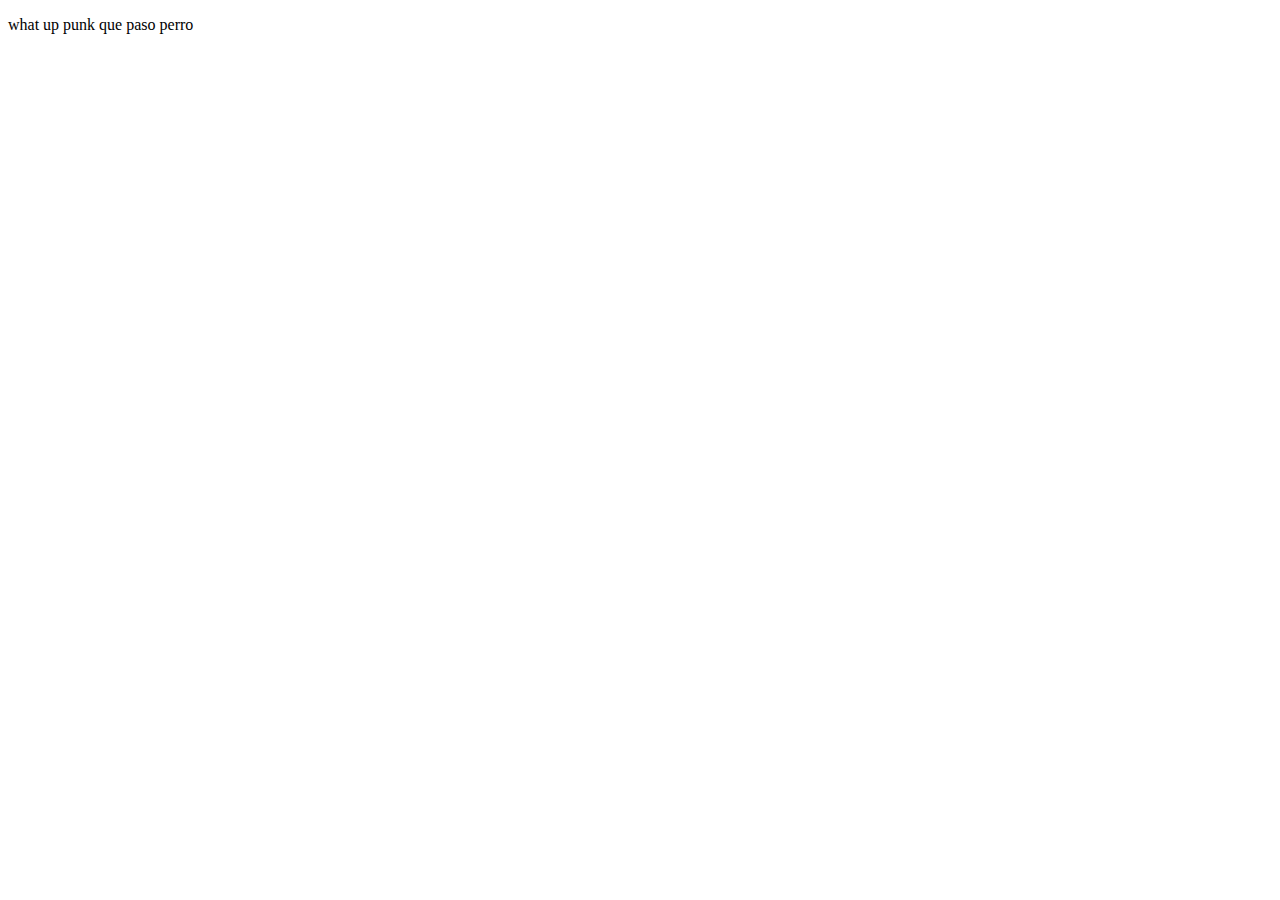
==== index.html @ 40943136 "firts commit" ====
<!DOCTYPE html>
<html lang="en">
<head>
    <meta charset="UTF-8">
    <meta name="viewport" content="width=device-width, initial-scale=1.0">
    <title>Document</title>
</head>
<body>
    <p>what up punk que paso perro</p>
</body>
</html>
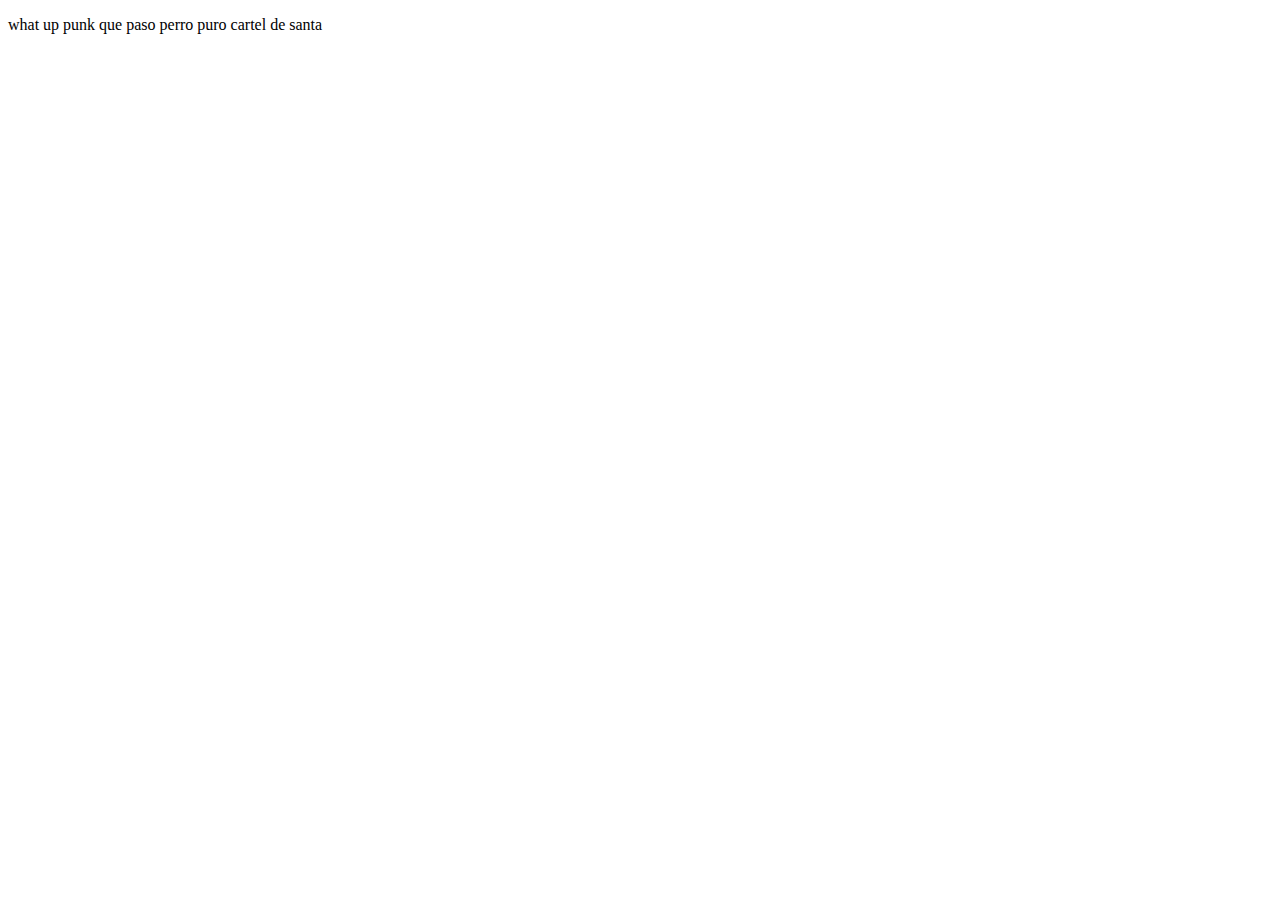
==== commit 2c59c4ca: "cambios perro" ====
--- a/index.html
+++ b/index.html
@@ -1,11 +1,11 @@
 <!DOCTYPE html>
-<html lang="en">
+<html lang="es">
 <head>
     <meta charset="UTF-8">
     <meta name="viewport" content="width=device-width, initial-scale=1.0">
     <title>Document</title>
 </head>
 <body>
-    <p>what up punk que paso perro</p>
+    <p>what up punk que paso perro puro cartel de santa</p>
 </body>
-</html>+</html>
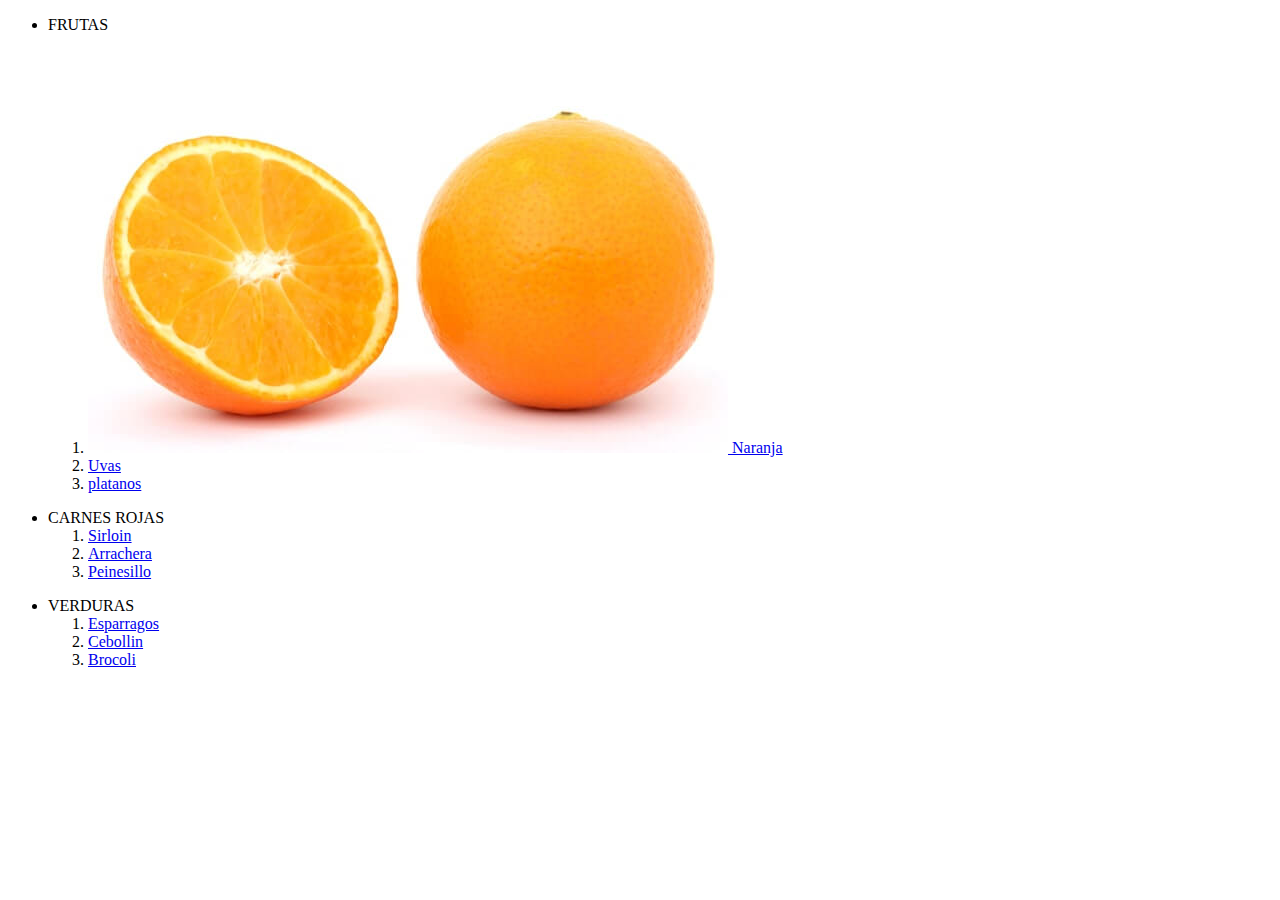
==== commit e5a8c0e3: "avance_html" ====
--- a/index.html
+++ b/index.html
@@ -6,6 +6,79 @@
     <title>Document</title>
 </head>
 <body>
-    <p>what up punk que paso perro puro cartel de santa</p>
+<main>
+    <ul>
+        <li>
+            FRUTAS
+        </li>
+        <OL>
+            <LI>
+                <a href="https://www.google.com/search?q=recetas+con+naranjas&rlz=1C1ALOY_esMX932MX932&oq=recetas+con+naranjas&aqs=chrome..69i57j0l3j0i395l6.4451j1j7&sourceid=chrome&ie=UTF-8"
+                target="blank"
+                > <img src="./pics_fruta/naranjas.jpg" alt="es una naranja">  Naranja
+            </a>
+            
+            </LI>
+            <li>
+                <a href="https://www.google.com/search?q=receta+con+uvas&rlz=1C1ALOY_esMX932MX932&oq=receta+con+uvas&aqs=chrome..69i57j0l2j0i395l3j0i22i30i395l4.3319j1j9&sourceid=chrome&ie=UTF-8"
+                target="blank"
+                >Uvas</a>
+            </li>
+            <li>
+                <a href="https://www.google.com/search?rlz=1C1ALOY_esMX932MX932&sxsrf=ALeKk004Cc84Q734uZwfiuVplNskOu6ETA%3A1610657610119&ei=Sq8AYLHABpL19AP2npj4Bw&q=receta+con+platanos&oq=receta+con+platanos&gs_lcp=[base64]&sclient=psy-ab&ved=0ahUKEwixjdKVp5zuAhWSOn0KHXYPBn8Q4dUDCA0&uact=5"
+                target="blank"
+            
+                >platanos</a>
+            </li>
+        </OL>
+    </ul>
+    <ul>
+       <li>CARNES ROJAS</li> 
+        <ol>
+            <li>
+                <a href="https://www.google.com/search?rlz=1C1ALOY_esMX932MX932&sxsrf=ALeKk00JaKcWxu2eP_IoSH_U6teqSsi_EA%3A1610657719074&ei=t68AYKCCBLHN0PEPz-WluAM&q=receta+con+sirloin&oq=receta+con+sirloin&gs_lcp=[base64]&sclient=psy-ab&ved=0ahUKEwjguczJp5zuAhWxJjQIHc9yCTcQ4dUDCA0&uact=5"
+                target="blank"
+            
+                >Sirloin</a>
+            </li>
+            <li>
+                <a href="https://www.google.com/search?rlz=1C1ALOY_esMX932MX932&sxsrf=ALeKk021uDWi-0g7NKJUGeIXfGrI0XAneg%3A1610658082377&ei=IrEAYPnQFsGs0PEPxbK3wAU&q=receta+con+arrachera&oq=receta+con+arrachera&gs_lcp=[base64]&sclient=psy-ab&ved=0ahUKEwj56er2qJzuAhVBFjQIHUXZDVgQ4dUDCA0&uact=5"
+                target="blank"
+                >
+                    Arrachera
+                </a>
+                
+            </li>
+            <li>
+                <a href="https://www.google.com/search?rlz=1C1ALOY_esMX932MX932&sxsrf=ALeKk02EPxCsqYGoA7WXF5jF44fbIj582A%3A1610658107949&ei=O7EAYJ-uOe_B0PEP6vu1wAY&q=receta+con+peinecillo&oq=receta+con+pein&gs_lcp=[base64]&sclient=psy-ab"
+                
+                target="blank">
+            Peinesillo
+            </a>
+            </li>
+
+        </ol>
+    </ul>
+    <UL>
+        <li>VERDURAS</li>
+        <ol>
+            <li>
+                <a href="https://www.google.com/search?q=receta+con+esparragos&rlz=1C1ALOY_esMX932MX932&oq=receta+con+espar&aqs=chrome.0.0j69i57j0l2j0i395l3j0i20i263i395j0i395l2.4265j1j7&sourceid=chrome&ie=UTF-8"
+                target="blank">
+            Esparragos</a>
+            </li>
+            <li>
+                <a href="https://www.google.com/search?rlz=1C1ALOY_esMX932MX932&sxsrf=ALeKk0102mZOhucAcTxo10VzcoLYB7D1ew%3A1610658472465&ei=qLIAYN3xG_-t0PEPy46RqAY&q=receta+con+cebollin&oq=receta+con+cebollin&gs_lcp=[base64]&sclient=psy-ab&ved=0ahUKEwjd5euwqpzuAhX_FjQIHUtHBGUQ4dUDCA0&uact=5"
+                target="blank">
+            Cebollin</a>
+            </li>
+            <li>
+                <a href="https://www.google.com/search?rlz=1C1ALOY_esMX932MX932&sxsrf=ALeKk03TXWZc4s1TCIRQWfw3w03KLqUCIQ%3A1610658520636&ei=2LIAYMWoJra70PEP9ICTiAs&q=receta+con+brocoli&oq=receta+con+brocoli&gs_lcp=[base64]&sclient=psy-ab&ved=0ahUKEwjF9OfHqpzuAhW2HTQIHXTABLEQ4dUDCA0&uact=5"
+                target="blank">
+            Brocoli</a>
+            </li>
+        </ol>
+    </UL>
+</main>    
 </body>
-</html>
+</html>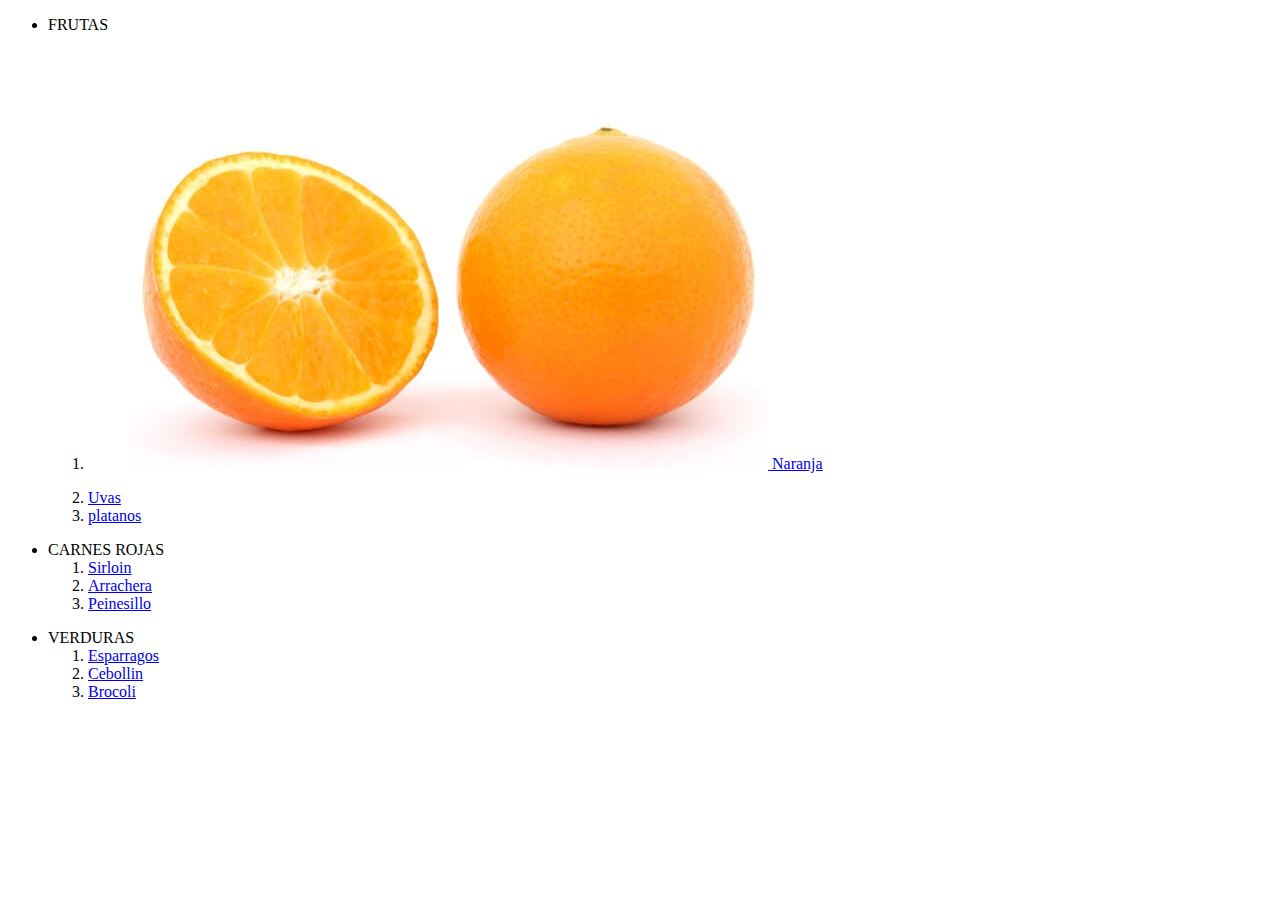
==== commit 632d3534: "jala" ====
--- a/index.html
+++ b/index.html
@@ -15,14 +15,20 @@
             <LI>
                 <a href="https://www.google.com/search?q=recetas+con+naranjas&rlz=1C1ALOY_esMX932MX932&oq=recetas+con+naranjas&aqs=chrome..69i57j0l3j0i395l6.4451j1j7&sourceid=chrome&ie=UTF-8"
                 target="blank"
-                > <img src="./pics_fruta/naranjas.jpg" alt="es una naranja">  Naranja
+                > 
+                <figure>
+                    <img src="./pics_fruta/naranjas.jpg" alt="es una naranja">  Naranja
+
+                </figure>
             </a>
             
             </LI>
             <li>
                 <a href="https://www.google.com/search?q=receta+con+uvas&rlz=1C1ALOY_esMX932MX932&oq=receta+con+uvas&aqs=chrome..69i57j0l2j0i395l3j0i22i30i395l4.3319j1j9&sourceid=chrome&ie=UTF-8"
                 target="blank"
-                >Uvas</a>
+                >
+                
+                Uvas</a>
             </li>
             <li>
                 <a href="https://www.google.com/search?rlz=1C1ALOY_esMX932MX932&sxsrf=ALeKk004Cc84Q734uZwfiuVplNskOu6ETA%3A1610657610119&ei=Sq8AYLHABpL19AP2npj4Bw&q=receta+con+platanos&oq=receta+con+platanos&gs_lcp=[base64]&sclient=psy-ab&ved=0ahUKEwixjdKVp5zuAhWSOn0KHXYPBn8Q4dUDCA0&uact=5"
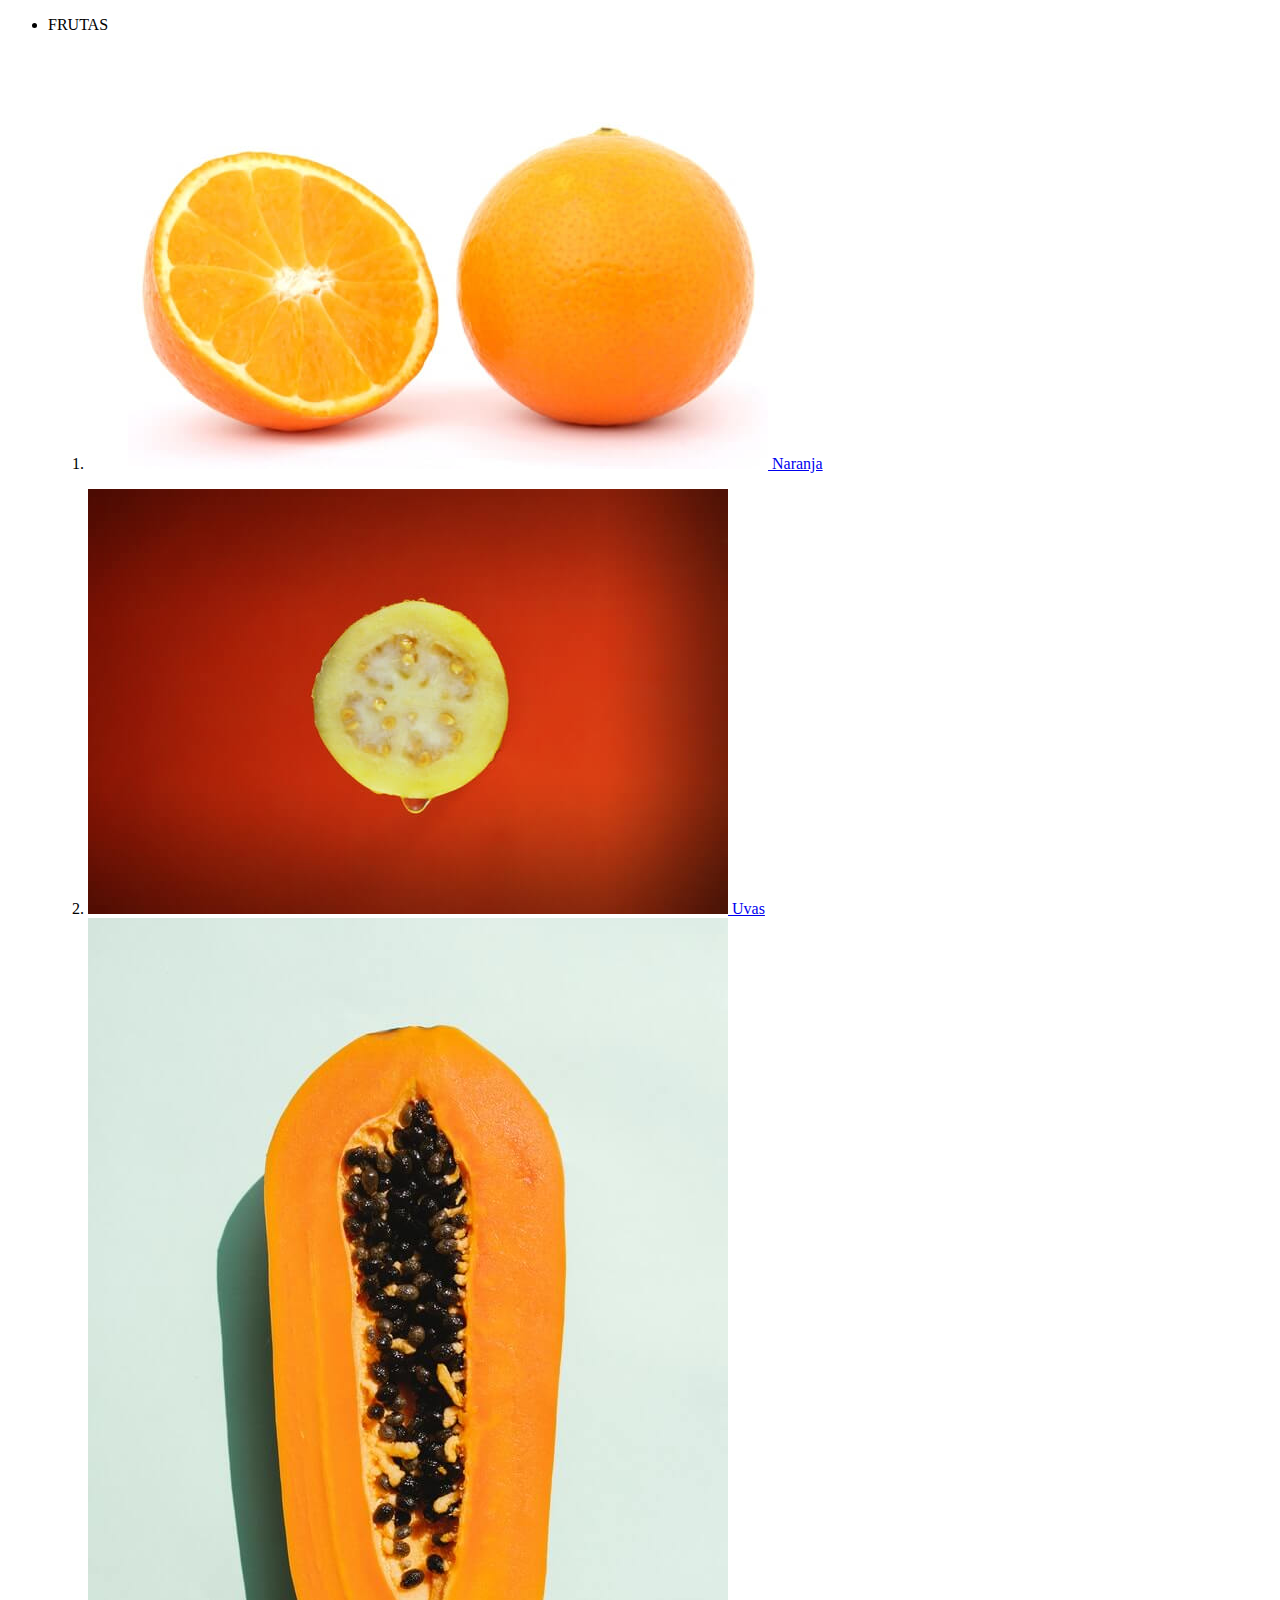
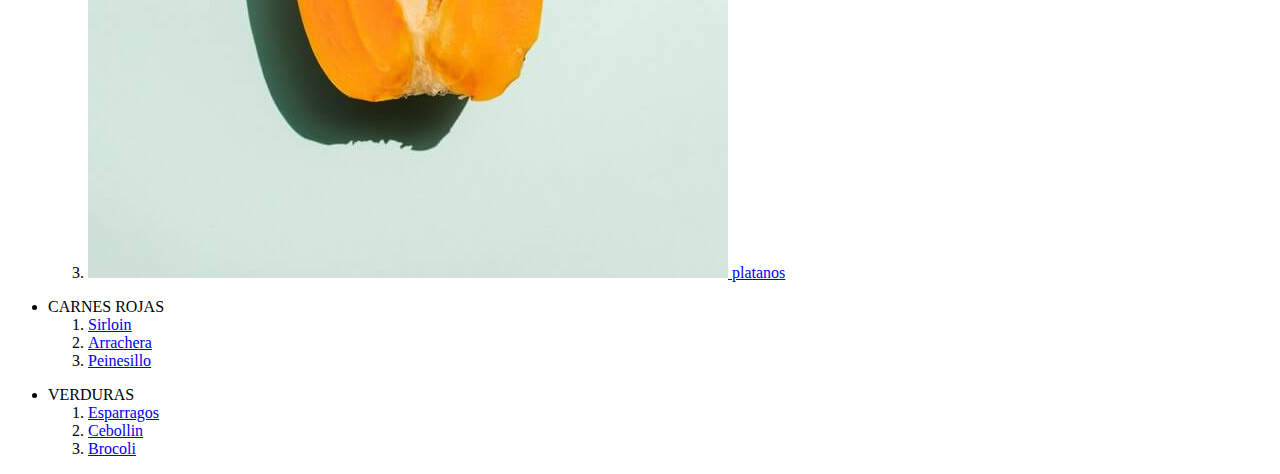
==== commit 62ca385f: "para hacer calendario perro" ====
--- a/index.html
+++ b/index.html
@@ -28,13 +28,14 @@
                 target="blank"
                 >
                 
-                Uvas</a>
+                <img src="./pics_fruta/guayaba.jpg" alt="es una uva aunque la imagen es de guayaba">  Uvas</a>
             </li>
             <li>
                 <a href="https://www.google.com/search?rlz=1C1ALOY_esMX932MX932&sxsrf=ALeKk004Cc84Q734uZwfiuVplNskOu6ETA%3A1610657610119&ei=Sq8AYLHABpL19AP2npj4Bw&q=receta+con+platanos&oq=receta+con+platanos&gs_lcp=[base64]&sclient=psy-ab&ved=0ahUKEwixjdKVp5zuAhWSOn0KHXYPBn8Q4dUDCA0&uact=5"
                 target="blank"
             
-                >platanos</a>
+                >
+                <img src="./pics_fruta/papaya.jpg" alt="es un platatano aunque en la imagen se vea una papaya"> platanos</a>
             </li>
         </OL>
     </ul>
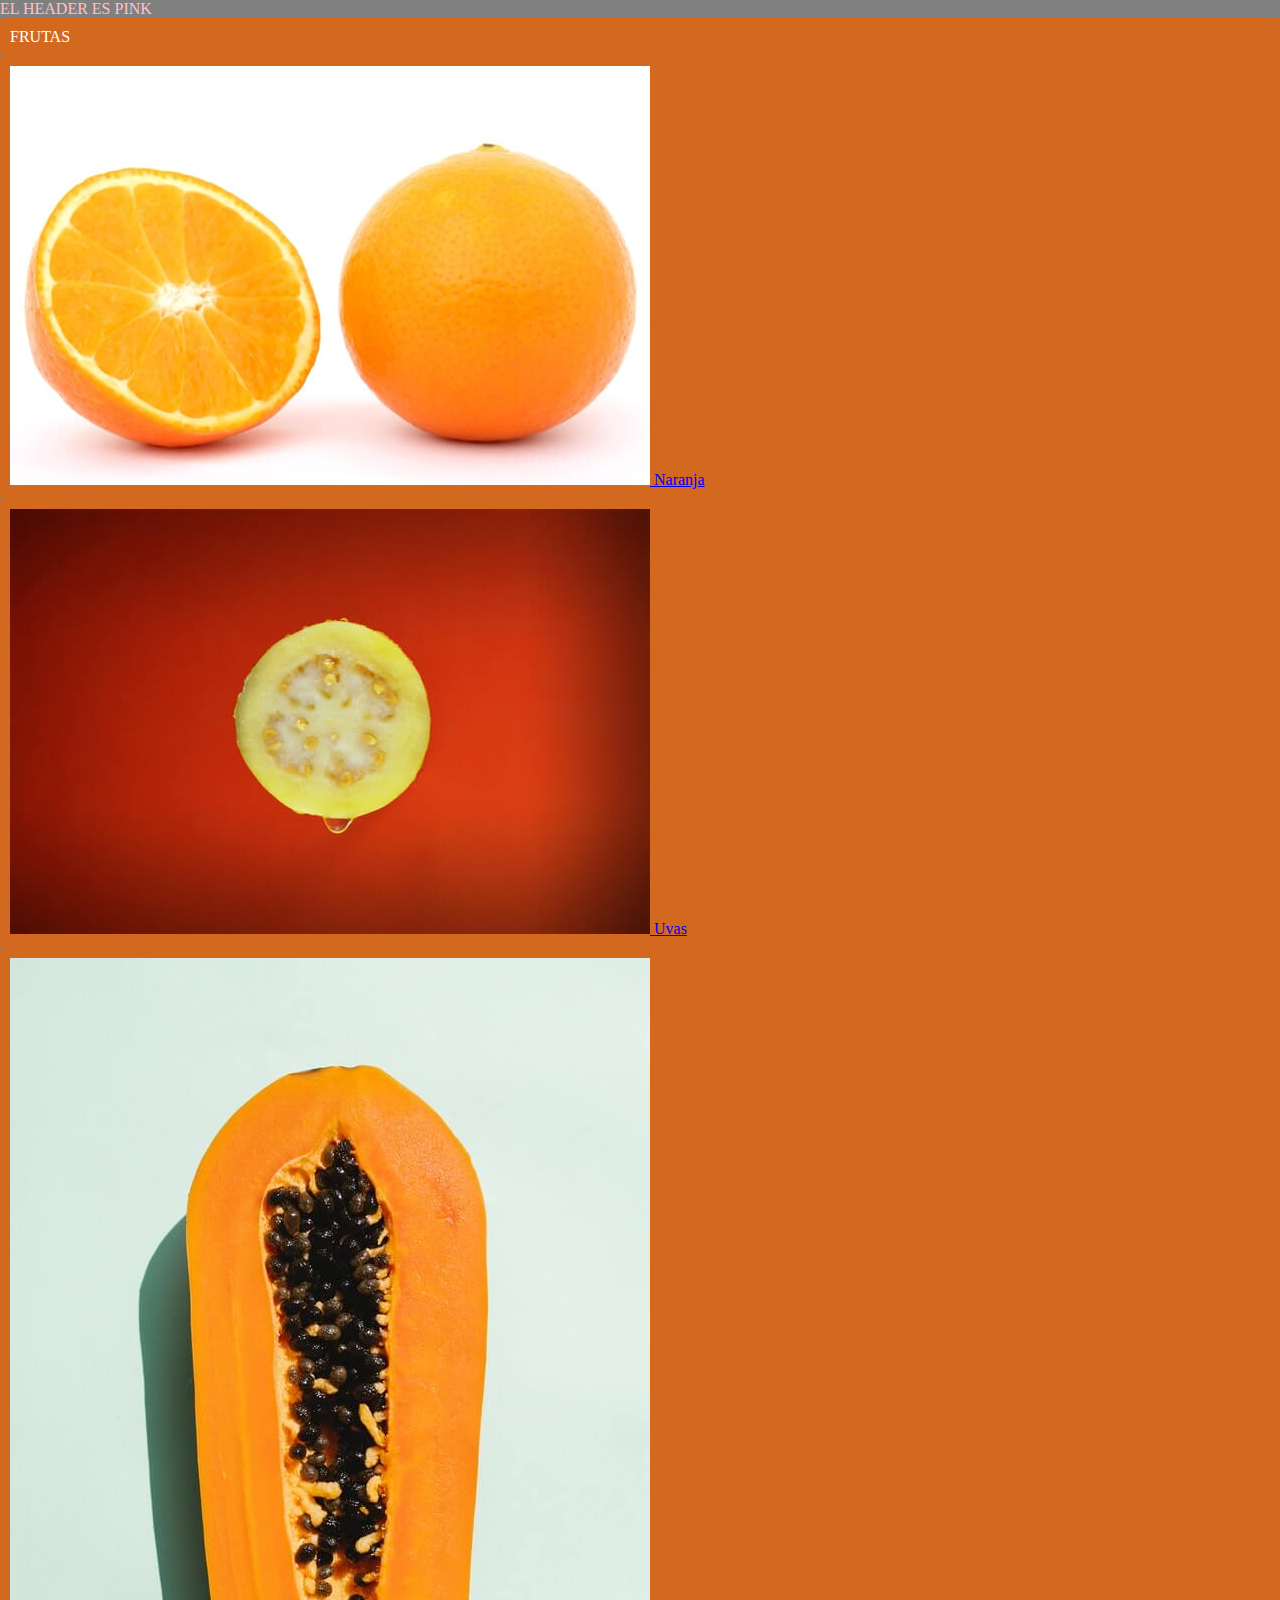
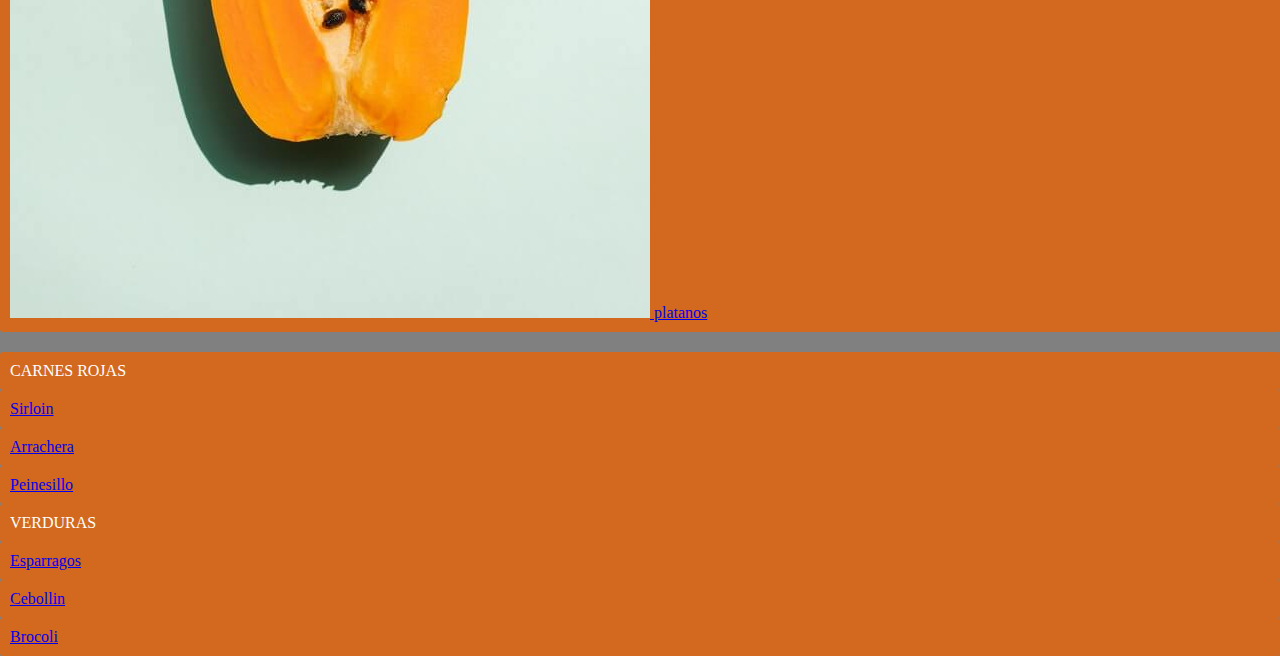
==== commit 7407e863: "agregando carpeta de ubuntu" ====
--- a/index.html
+++ b/index.html
@@ -3,11 +3,13 @@
 <head>
     <meta charset="UTF-8">
     <meta name="viewport" content="width=device-width, initial-scale=1.0">
-    <title>Document</title>
+    <title>practica frutas</title>
+    <link rel="stylesheet" href="style.css">
 </head>
 <body>
+    <header class="page-header">EL HEADER ES PINK </header>
 <main>
-    <ul>
+  <nav id="main-nav" class="navegador">  <ul id="listados" class="frutitas">
         <li>
             FRUTAS
         </li>
@@ -86,6 +88,7 @@
             </li>
         </ol>
     </UL>
+    </nav>
 </main>    
 </body>
 </html>--- a/style.css
+++ b/style.css
@@ -0,0 +1,29 @@
+*{
+    box-sizing: border-box;
+    margin: 0;
+    padding: 0%;
+}
+.frutitas{
+    color: brown;
+    font-family: Georgia, 'Times New Roman', Times, serif;
+    margin-bottom: 20px;
+}
+
+header{
+color: pink;
+}
+body{
+    background-color: gray
+}
+a{
+    size: 10px;
+}
+#main-nav li{
+    background-color: chocolate;
+    padding: 10px;
+    color: white;
+    border-radius: 3px;
+    text-decoration: coral;
+    size: 10px;
+    
+} 